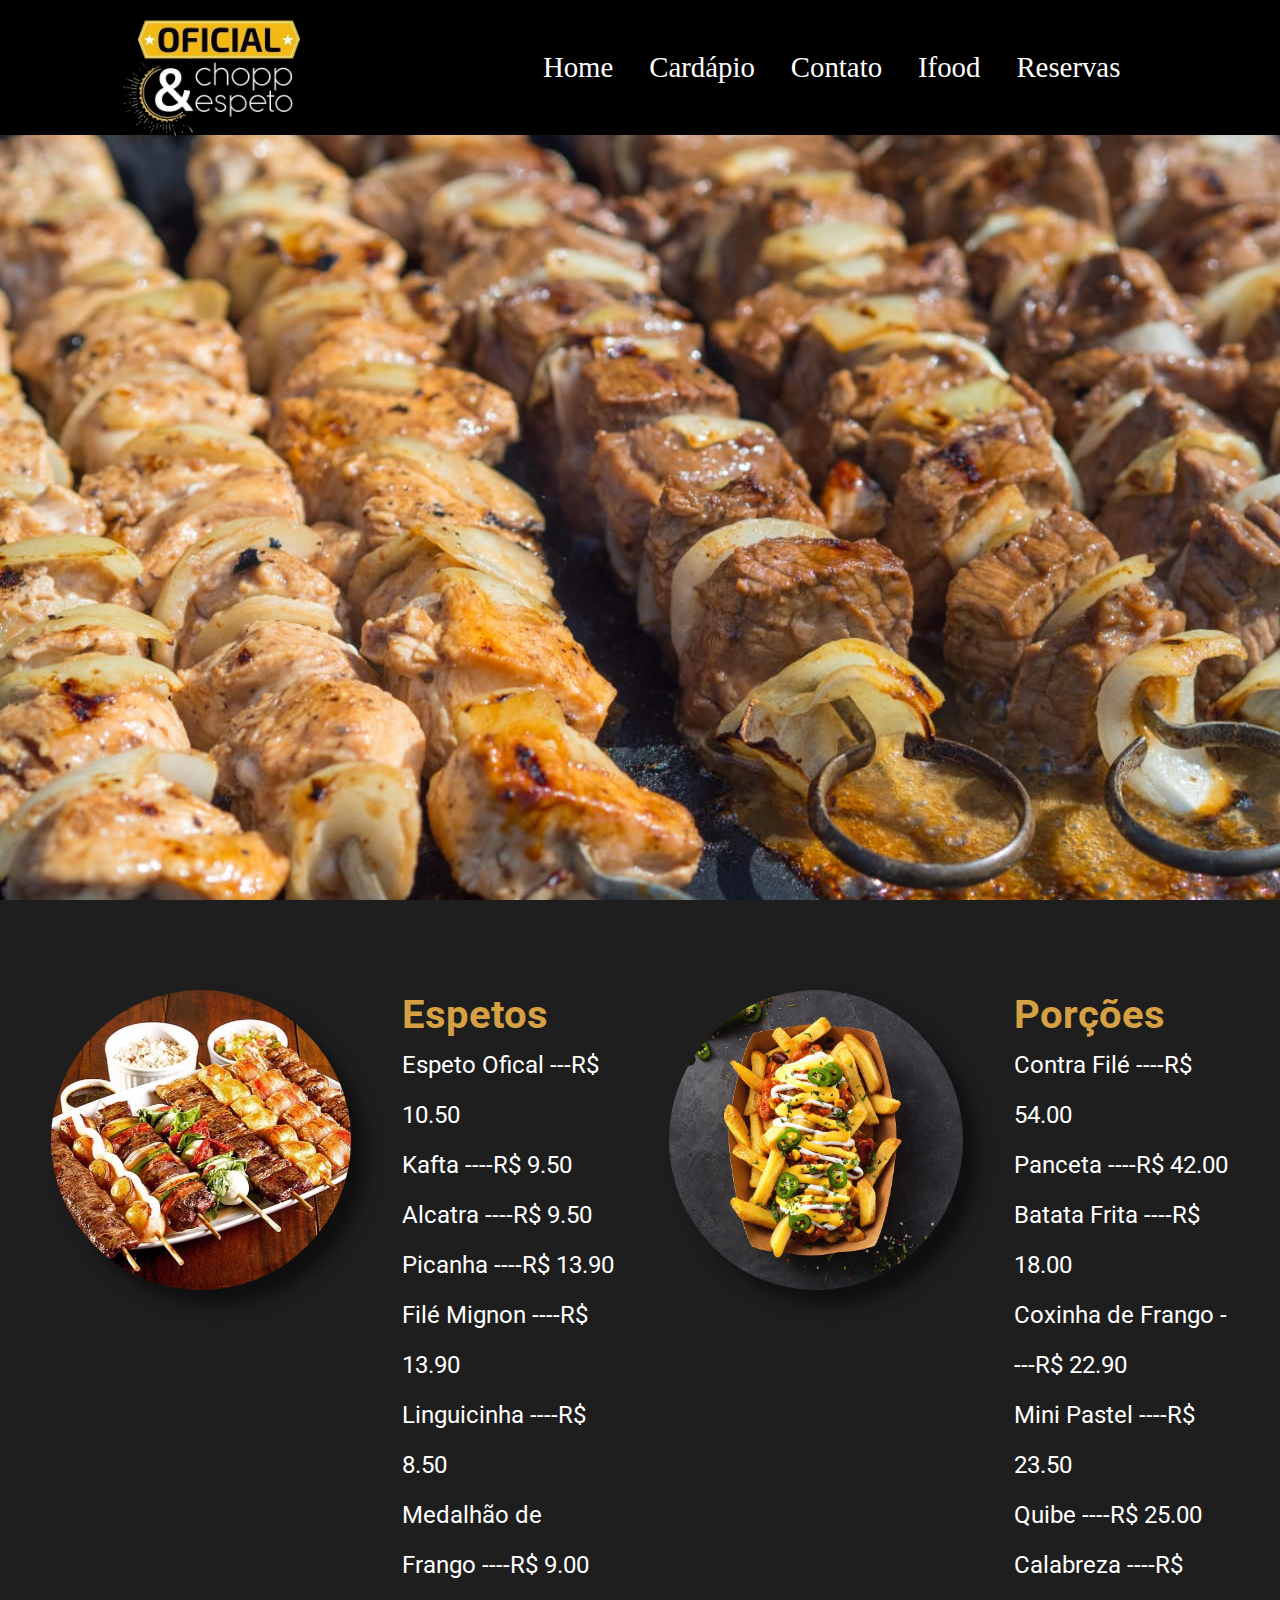
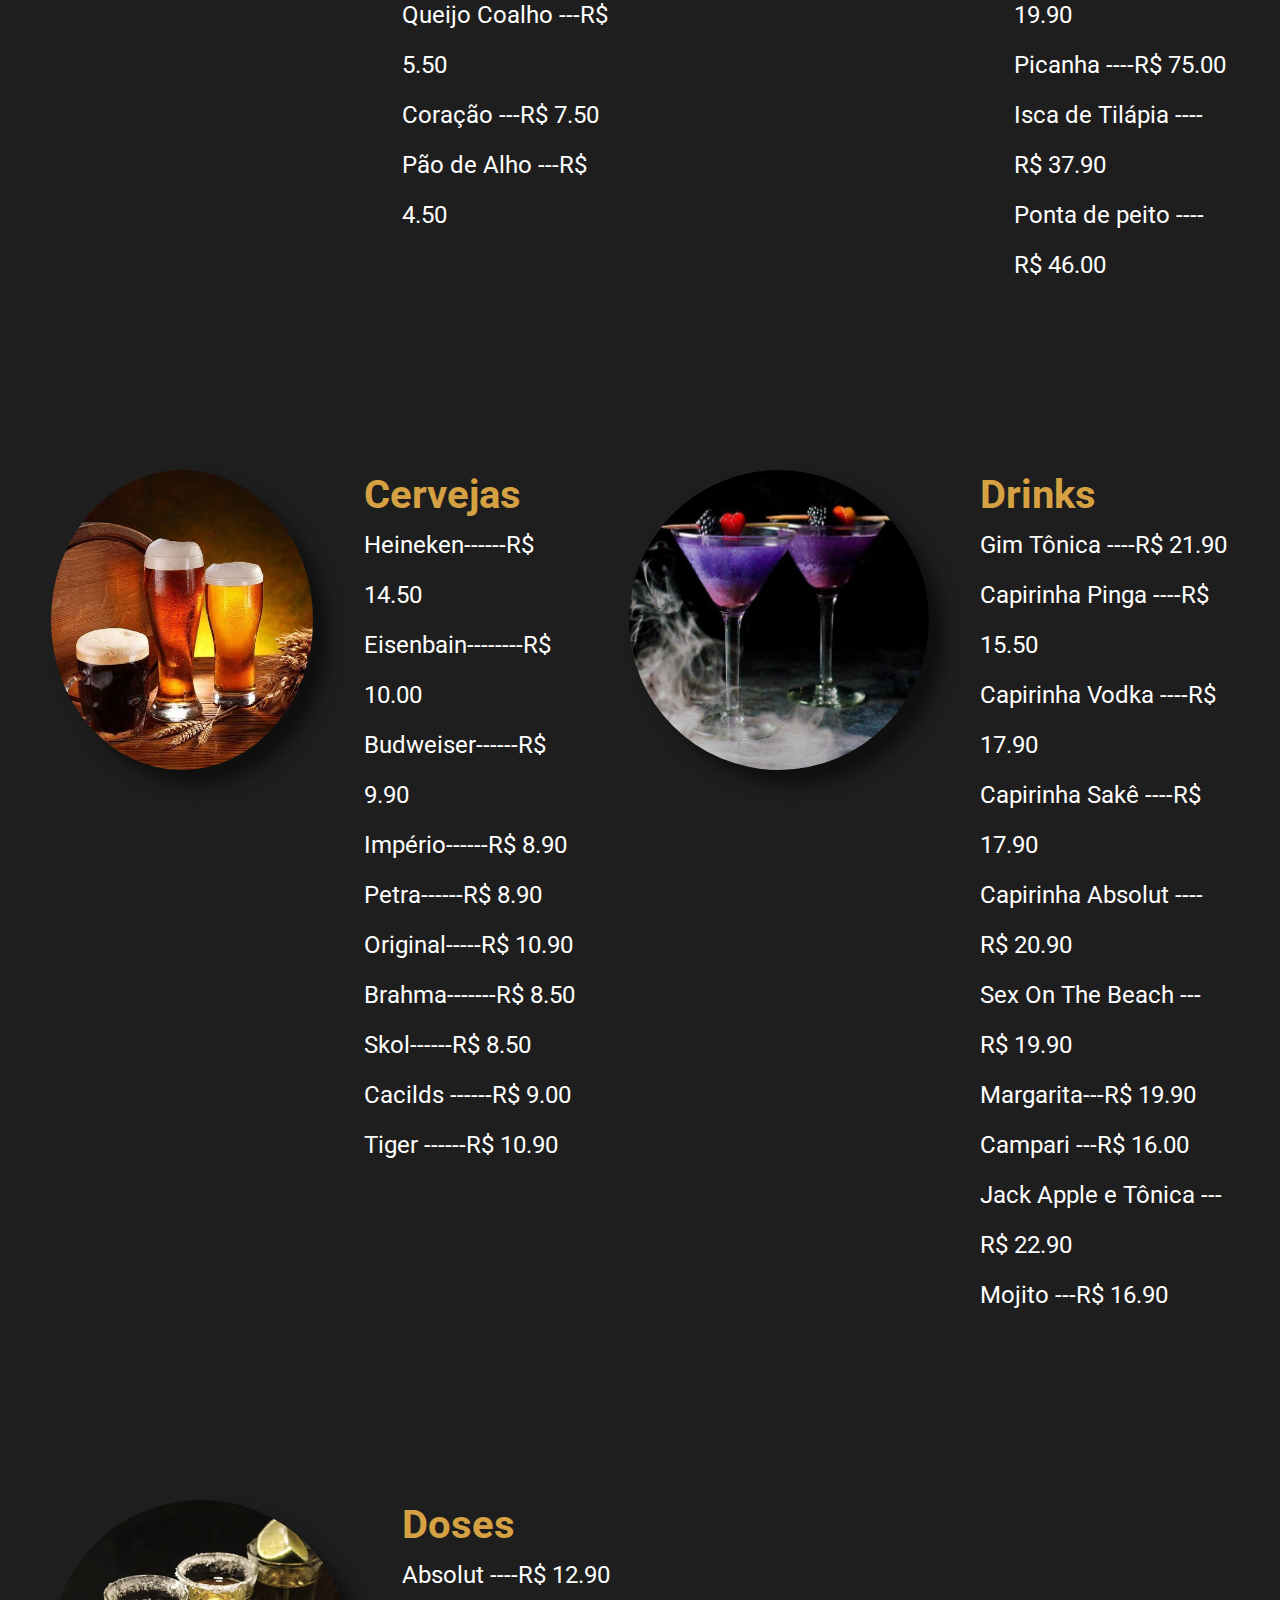
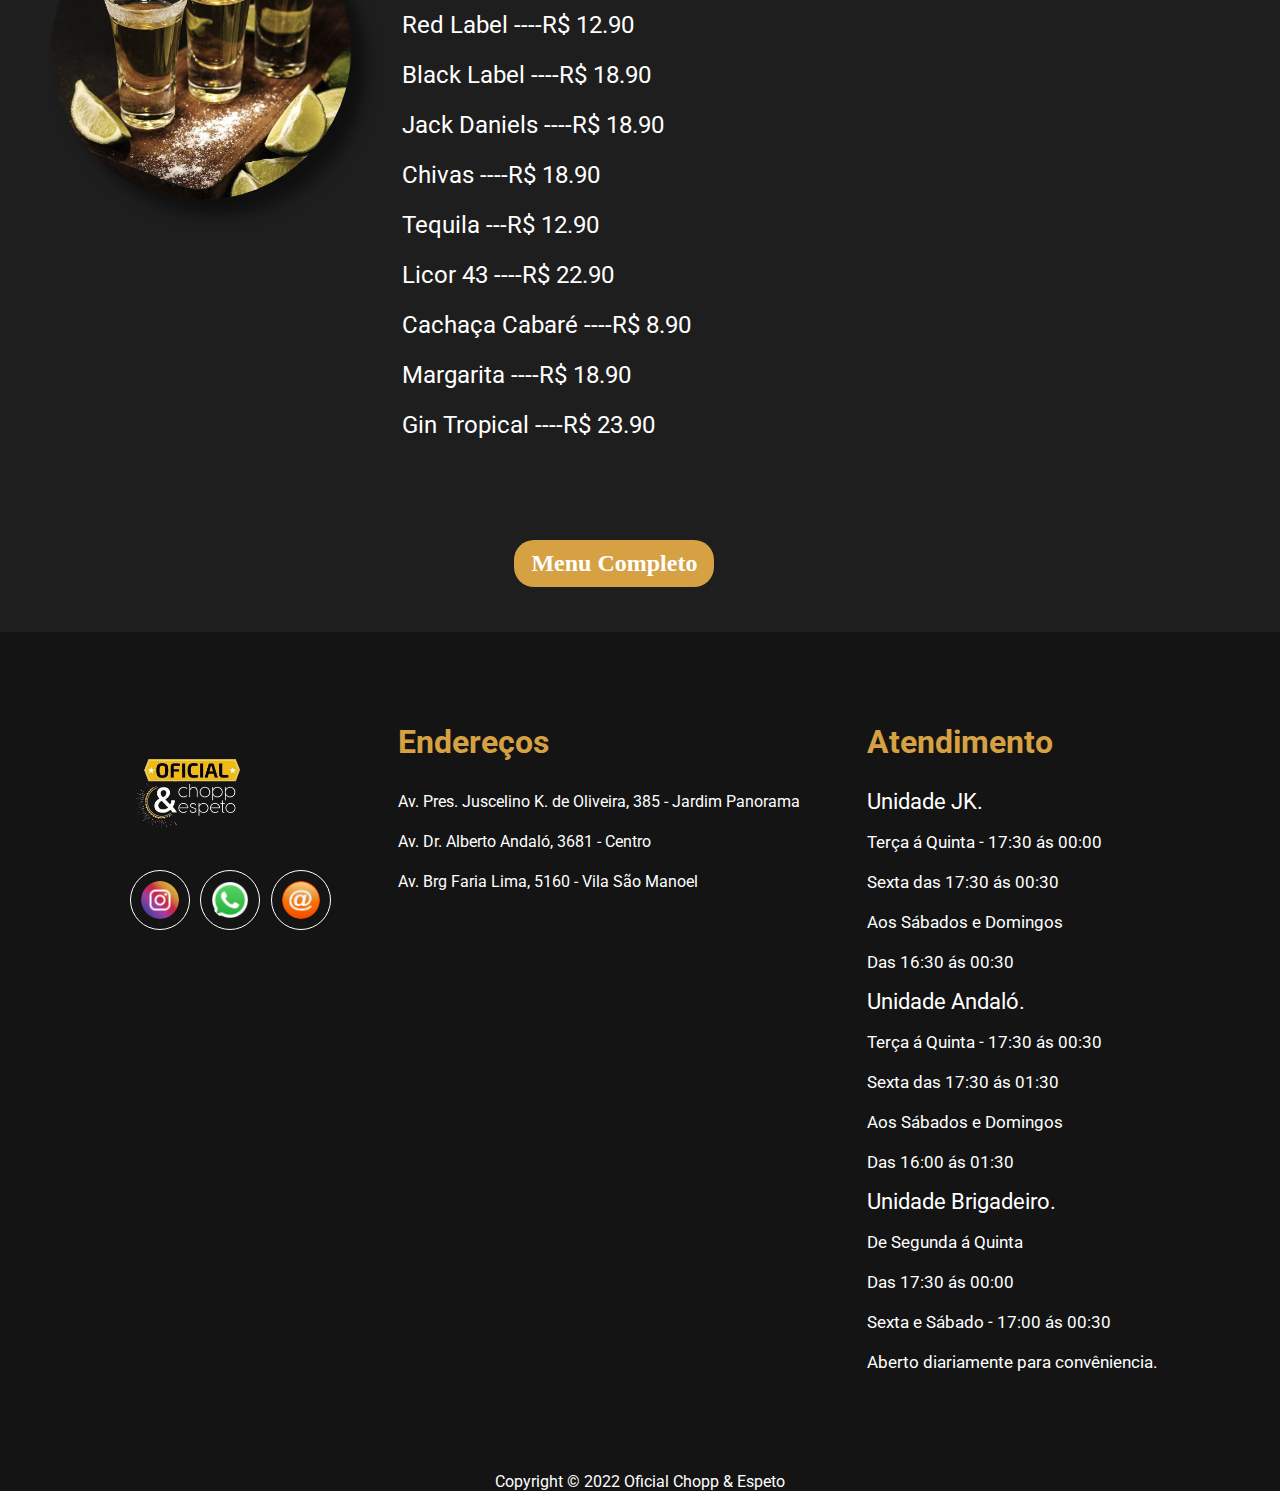
==== cardápio.html @ cfd71dc8 "feito" ====
<!DOCTYPE html>
<html lang="pt-br">
<head><meta charset="utf-8">
    
    <meta http-equiv="X-UA-Compatible" content="IE=edge">
    <meta name="viewport" content="width=device-width, initial-scale=1.0">
    <link rel="stylesheet" href="cardapio.css">
    <link rel="stylesheet" href="style.css">
    <link rel="shortcut icon" href="assets/logoicon.png" type="image/x-icon">
    <title>Oficial Chopp & Espeto</title>
    <script src="https://kit.fontawesome.com/a076d05399.js"></script>
    <script src="https://unpkg.com/scrollreveal"></script>
    <link rel="stylesheet" href="https://cdnjs.cloudflare.com/ajax/libs/font-awesome/5.11.2/css/all.css">
</head>
<body onload="loading()">
    <div class="box-load">
    <div id="pre"></div>
    </div>

    <div id="content">
    <div class="modal">
        <div class="modal_content">
                <img id="modal_img" class="modal_img" src="assets/bar1.jpg" >
        </div>
        <span id="bt_close">&times;</span>
    </div>

    <header id="header" class="header">
        <nav class="container-nav">
            <input type="checkbox" id="check">
            <label for="check" class="checkbtn">
                <i class="fas fa-bars"></i>
            </label>
            <img class="logo" src="assets/logo2.png" alt="logo"> 
            <ul class="ul">
                <li><a class="active menu" href="index.html">Home</a></li>
                <li><a class="menu" href="cardápio.html">Cardápio</a></li>
                <li><a class="menu" href="index.html#footer">Contato</a></li>
                <li><a class="menu button-ifood" href="https://www.ifood.com.br/delivery/sao-jose-do-rio-preto-sp/oficial-chopp--espeto-jk-jardim-panorama/0b49c1ef-5b64-4154-86ba-20d2053a1e8a" target="_blank" >Ifood</a></li>
                <ul id="list-reservas" class="list-reservas">
                    <li>
                        <li><a onclick="abrirFecharMenuCel()"  onmouseenter="abrirMenu()"  id="reservas" class="menu">Reservas</a></li></li>
                        <div  onmouseleave="fecharMenu()" id="div-abertura" class="div-abertura">  
                        <li><a class="menu-abertura responsivo-pc" href="https://www.google.com">Oficial JK</a></li>
                        <li><a class="menu-abertura responsivo-pc" href="https://www.google.com">Oficial Andaló</a></li>
                        <li><a class="menu-abertura responsivo-celular" href="https://www.youtube.com/watch?v=bHRXRYTppHM">Oficial JK</a></li>
                        <li><a class="menu-abertura responsivo-celular" href="https://www.youtube.com/watch?v=bHRXRYTppHM">Oficial Andaló</a></li>
                        </div> 
            </ul>
            </ul>
            </ul>
        </nav>
        </header>
    </header>
    <div class="escuro-cardapio">
<section class="image-background-cardapio">
    <div class="escrita-background-cardapio">
        <h1>Cardápio</h1>
       
    </div>
   
</section>
</div>

<main class="main-cardapio">

    
<div class="cardapio">
    <div class="espetos ">
        <img class="foto-cardapio" src="assets/foto-espeto.jpeg" alt="foto-espeto">
        <div class="conteudo-cardapio">
            <h1>Espetos</h1>
            <p>Espeto Ofical -<span class="span-cardapio">----------</span>--R$ 10.50</p>
            <p>Kafta --<span class="span-cardapio">----------</span>--R$ 9.50</p>
            <p>Alcatra --<span class="span-cardapio">----------</span>--R$ 9.50</p>
            <p>Picanha --<span class="span-cardapio">----------</span>--R$ 13.90</p>
            <p>Filé Mignon --<span class="span-cardapio">----------</span>--R$ 13.90</p>
            <p>Linguicinha --<span class="span-cardapio">----------</span>--R$ 8.50</p>
            <p>Medalhão de Frango --<span class="span-cardapio">----------</span>--R$ 9.00</p>
            <p>Queijo Coalho -<span class="span-cardapio">----------</span>--R$ 5.50</p>
            <p>Coração -<span class="span-cardapio">----------</span>--R$ 7.50</p>
            <p>Pão de Alho -<span class="span-cardapio">----------</span>--R$ 4.50</p>

    </div>
</div>
<div class="espetos">
    <img class="foto-cardapio" src="assets/porcao2.jpeg" alt="Porções">
    <div class="conteudo-cardapio">
        <h1>Porções</h1>
        <p>Contra Filé --<span class="span-cardapio">----------</span>--R$ 54.00</p>
        <p>Panceta --<span class="span-cardapio">----------</span>--R$ 42.00</p>
        <p>Batata Frita --<span class="span-cardapio">----------</span>--R$ 18.00</p>
        <p>Coxinha de Frango --<span class="span-cardapio">----------</span>--R$ 22.90</p>
        <p>Mini Pastel --<span class="span-cardapio">----------</span>--R$ 23.50</p>
        <p>Quibe --<span class="span-cardapio">----------</span>--R$ 25.00</p>
        <p>Calabreza --<span class="span-cardapio">----------</span>--R$ 19.90</p>
        <p>Picanha --<span class="span-cardapio">----------</span>--R$ 75.00</p>
        <p>Isca de Tilápia --<span class="span-cardapio">----------</span>--R$ 37.90</p>
        <p>Ponta de peito --<span class="span-cardapio">----------</span>--R$ 46.00</p>

    </div>
</div>
</div>


<div class="cardapio cardapio-inferior" >
    <div class="espetos" >
        <img class="foto-cardapio" src="assets/foto-cerveja.jpeg" alt="Cerveja">
        <div class="conteudo-cardapio">
        <h1>Cervejas</h1>
        <p>Heineken---<span class="span-cardapio">----------</span>---R$ 14.50</p>
        <p>Eisenbain----<span class="span-cardapio">----------</span>----R$ 10.00</p>
        <p>Budweiser---<span class="span-cardapio">----------</span>---R$ 9.90</p>
        <p>Império---<span class="span-cardapio">----------</span>---R$ 8.90</p>
        <p>Petra---<span class="span-cardapio">----------</span>---R$ 8.90 </p>
        <p>Original--<span class="span-cardapio">----------</span>---R$ 10.90 </p>
        <p>Brahma----<span class="span-cardapio">---------</span>---R$ 8.50 </p>
        <p>Skol---<span class="span-cardapio">----------</span>---R$ 8.50 </p>
        <p>Cacilds ---<span class="span-cardapio">----------</span>---R$ 9.00 </p>
        <p>Tiger ---<span class="span-cardapio">----------</span>---R$ 10.90 </p>

    </div>
</div>
<div class="espetos">
    <img class="foto-cardapio" src="assets/drink.jpeg" alt="Drinks">
    <div class="conteudo-cardapio">
        <h1>Drinks</h1>
        <p>Gim Tônica --<span class="span-cardapio">----------</span>--R$ 21.90</p>
        <p>Capirinha Pinga --<span class="span-cardapio">----------</span>--R$ 15.50</p>
        <p>Capirinha Vodka --<span class="span-cardapio">----------</span>--R$ 17.90</p>
        <p>Capirinha Sakê --<span class="span-cardapio">----------</span>--R$ 17.90</p>
        <p>Capirinha Absolut --<span class="span-cardapio">----------</span>--R$ 20.90 </p>
        <p>Sex On The Beach -<span class="span-cardapio">----------</span>--R$ 19.90 </p>
        <p>Margarita-<span class="span-cardapio">----------</span>--R$ 19.90 </p>
        <p>Campari -<span class="span-cardapio">----------</span>--R$ 16.00 </p>
        <p>Jack Apple e Tônica -<span class="span-cardapio">----------</span>--R$ 22.90 </p>
        <p>Mojito -<span class="span-cardapio">----------</span>--R$ 16.90 </p>


    </div>
</div>
</div>
        <div class="mais">
        <div class="cardapio cardapio-inferior" >
            <div class="espetos">
                <img class="foto-cardapio" src="assets/dose.jpg" alt="doses">
                <div class="conteudo-cardapio">
        <h1>Doses</h1>
        <p>Absolut --<span class="span-cardapio">----------</span>--R$ 12.90</p>
        <p>Red Label --<span class="span-cardapio">----------</span>--R$ 12.90</p>
        <p>Black Label --<span class="span-cardapio">----------</span>--R$ 18.90</p>
        <p>Jack Daniels --<span class="span-cardapio">----------</span>--R$ 18.90</p>
        <p>Chivas --<span class="span-cardapio">----------</span>--R$ 18.90 </p>
        <p>Tequila -<span class="span-cardapio">----------</span>--R$ 12.90 </p>
        <p>Licor 43 --<span class="span-cardapio">----------</span>--R$ 22.90</p>
        <p>Cachaça Cabaré --<span class="span-cardapio">----------</span>--R$ 8.90</p>
        <p>Margarita --<span class="span-cardapio">----------</span>--R$ 18.90</p>
        <p>Gin Tropical --<span class="span-cardapio">----------</span>--R$ 23.90</p>
            </div>
        </div>
    


        </div>
        </div>
        <div class="container-btn">
            <div class="btn_vermais">Ver mais</div>
            </div>
            <h2 ><a class="frase-embaixo" href="https://oficial-chopp-e-espeto-jk.goomer.app/menu"target="_blank">Menu Completo</a></h2>
        
</main>

<footer id="footer" class="footer">
    <div class="container-footer">
        <div class="container-contato">
            <img class="logo-footer" src="assets/logo2.png" alt="logo">
            <div>
                <a href="https://www.instagram.com/jkoficialchoppespeto/" target="_blank"><img class="img-svg" src="assets/insta126.png" alt="instagram"></a>
            <a href="https://web.whatsapp.com/send?phone=55173364-9891" target="_blank"><img class="img-svg logo-whats pc" src="assets/whats25.png" alt="whatsapp"></a>
            <a href="https://api.whatsapp.com/send?phone=55173364-9891" target="_blank"><img class="img-svg logo-whats celular" src="assets/whats25.png" alt="whatsapp"></a>
            <a href="mailto:contato@oficialchoppespeto.com.br" target="_blank"><img class="img-svg" src="assets/email126.png" alt="E-mail"></a>
            
                        
            </div>

        </div>
       
        <div class="container-endereco">
            <h1>Endereços</h1>
            <a class="endereco" href="https://www.google.com/maps/place/Oficial+Chopp+%26+Espeto+JK/@-20.8198836,-49.401836,15z/data=!4m9!1m2!2m1!1soficial+chopp+e+espeto+brigadeiro!3m5!1s0x94bdb3e3ddae49c3:0x667ff435e30352be!8m2!3d-20.8285857!4d-49.4040682!15sCiFvZmljaWFsIGNob3BwIGUgZXNwZXRvIGJyaWdhZGVpcm9aIyIhb2ZpY2lhbCBjaG9wcCBlIGVzcGV0byBicmlnYWRlaXJvkgEDYmFy"target="_blank"><p>Av. Pres. Juscelino K. de Oliveira, 385 - Jardim Panorama</p></a>
            <a class="endereco" href="https://www.google.com/maps/place/Official+Chopp+%26+Espeto/@-20.8198836,-49.401836,15z/data=!4m9!1m2!2m1!1soficial+chopp+e+espeto+brigadeiro!3m5!1s0x94bdadd5b736a029:0xbda5f35269245205!8m2!3d-20.8186824!4d-49.3821121!15sCiFvZmljaWFsIGNob3BwIGUgZXNwZXRvIGJyaWdhZGVpcm9aIyIhb2ZpY2lhbCBjaG9wcCBlIGVzcGV0byBicmlnYWRlaXJvkgEDYmFy"target="_blank" ><p>Av. Dr. Alberto Andaló, 3681 - Centro</p></a>
            <a class="endereco" href="https://www.google.com/maps/place/Serv+Festas+-+Marlon/@-20.8198836,-49.401836,15z/data=!4m9!1m2!2m1!1soficial+chopp+e+espeto+brigadeiro!3m5!1s0x94bdb29cdc5cf589:0xec32131aecc66575!8m2!3d-20.8256695!4d-49.3947787!15sCiFvZmljaWFsIGNob3BwIGUgZXNwZXRvIGJyaWdhZGVpcm9aIyIhb2ZpY2lhbCBjaG9wcCBlIGVzcGV0byBicmlnYWRlaXJvkgENYmFyX2FuZF9ncmlsbJoBJENoZERTVWhOTUc5blMwVkpRMEZuU1VSdE5sOUVjSGgzUlJBQg" target="_blank"><p>Av. Brg Faria Lima, 5160 - Vila São Manoel</p></a>
            
        </div>
      
        <div class="container-horario">
            <h1>Atendimento</h1>
            <p class="subtitulo-atendimento">Unidade JK.</p>
            <p class="horarios-atendimento">Terça á Quinta - 17:30 ás 00:00</p>
            <p class="horarios-atendimento">Sexta das 17:30 ás 00:30</p>
            <p class="horarios-atendimento">Aos Sábados e Domingos</p>
            <p class="horarios-atendimento">Das 16:30 ás 00:30</p>
            <p class="subtitulo-atendimento">Unidade Andaló.</p>
            <p class="horarios-atendimento">Terça á Quinta - 17:30 ás 00:30</p>
            <p class="horarios-atendimento">Sexta das 17:30 ás 01:30</p>
            <p class="horarios-atendimento">Aos Sábados e Domingos</p>
            <p class="horarios-atendimento">Das 16:00 ás 01:30</p>
            <p class="subtitulo-atendimento">Unidade Brigadeiro.</p>
            <p class="horarios-atendimento">De Segunda á Quinta</p>
            <p class="horarios-atendimento">Das 17:30 ás 00:00</p>
            <p class="horarios-atendimento">Sexta e Sábado - 17:00 ás 00:30</p>
            <p class="horarios-atendimento">Aberto diariamente para convêniencia.</p>

        </div>
        
    </div>

    <div class="copyright">
       <p>Copyright © 2022 Oficial Chopp & Espeto</p>
       
    </div>
    
    
</footer>

    <script src="telainicial.js"></script>
    <script src="script.js"></script>
</div>
</body>
</html>
---- cardapio.css ----
@import url('https://fonts.googleapis.com/css2?family=Roboto:ital,wght@1,300&display=swap');


*{
    margin: 0;
    padding: 0;
    box-sizing: border-box;
}

/* header ---------------------------------------------------- */

.image-background-cardapio{
    background-image: url(assets/espetos-1.jpeg);
    width: 100%;
    height: 85vh;
    background-size:cover;
    background-repeat: no-repeat;
    background-position: center;
    

    
}
.escrita-background-cardapio{

    margin: auto;
    width: 50vw; 
    height: 80vh;
    color: white;
    display: flex;
    flex-direction: column;   
    align-items: center;
    justify-content: center;
    gap: 80px;
    font-family: 'Roboto', sans-serif;;
    visibility: hidden;
}

.escrita-background-cardapio h1{
    
    font-size: 60px;
}
/* final header ---------------------------------------------------- */







/* main ---------------------------------------------------- */

.main-cardapio{
    background-color: rgb(30, 30, 30);
    width: 100%;
    padding-bottom:5vh ;
    padding-right: 4vw;
}
.cardapio{
padding-top: 10vh;
padding-bottom: 10vh;
display: flex;
justify-content: space-between;
}
.espetos{
    display: flex;
}
.foto-cardapio{
width:350px ;
height: 350px;
border-radius: 50%;
margin-right: 4vw;
margin-left: 4vw;
transition:all linear 0.3s;
cursor: pointer;
box-shadow: 15px 15px 15px rgba(0, 0, 0, 0.5);
}
.foto-cardapio:hover{
    transform: scale(1.1);
    box-shadow: 20px 20px 20px rgba(0, 0, 0, 0.5);
}
.conteudo-cardapio{
line-height: 50px;
font-family: 'Roboto', sans-serif;
text-align: left;
    
}
.cardapio p{
    font-size: 24px;
    color: white;
}
.cardapio h1{
    font-size: 40px;
    color: rgb(214,161,67);
    text-align: left;
}
.cardapio-petit{
    display: flex;
    justify-content: center;
}
.frase-embaixo{
    margin: auto;
    display: flex;
    justify-content: center;
    color: white;
    text-decoration: none;
    transition: all linear 0.3s;
    width: 200px;
    background-color: rgb(214,161,67);
    padding:10px 15px ;
    border-radius: 20px;
    
}  
.frase-embaixo:hover{
    background-color: rgb(180,131,50);
}  


/* final main ---------------------------------------------------- */



/* parte começo javascrip -------------------------------------------------- */

.modal_img{
    width: 700px;
    height: 700px;
    transform: scale(0);
    transition: all linear 0.3s;
    border: solid 2px white;
    border-radius: 20%;
}
.modal_active #modal_img{
    transform: scale(1);
}

.modal{
    width: 100vw;
    height: 100vh;
    background-color: rgba(0, 0, 0, 0.5);
    position: fixed;
    visibility: hidden;
    z-index: 1;
    opacity: 0;
    transition: visibility linear 0.6s, opacity linear 0.5s;
}
.modal_content{
    display: flex;
    justify-content: center;
    align-items: center;
    height: 100vh;
}

#bt_close{
    color: white;
    background-color: black;
    position: absolute;
    top: 20px;
    right: 40px;
    padding: 10px 15px;
    border: solid 1px white ;
    border-radius: 10px;
    cursor: pointer;
    transition: linear 0.2s;
}
#bt_close:hover{
    background-color: red;
}

.modal_active{
    visibility: visible;
    opacity: 1;
}

.container-btn{
    margin: auto;
    width: 40%;
}

.btn_vermais{
    display: none;
    width: 150px;
    color: white;
    padding: 15px 20px;
    border: solid 2px black;
    text-align: center;
    margin: auto;
    background-color:rgb(214,161,67);
    border-radius: 20px;
    cursor: pointer;
    transition: all linear .3s;
    
}
.btn_vermais:hover{
    background-color: rgb(175,120,30) ;
}



@keyframes load {
    to{transform: rotate(360deg);}
}

#pre{
    width: 60px;
    height: 60px;
    background-image: url(assets/circulo3.png);
    background-position: center;
    background-size: contain;
    animation: load 1.5s infinite linear ;
}
.box-load{

    position: absolute;
    width: 100%;
    height: 100%;
    display: flex;
    justify-content: center;
    align-items: center;
    background-color: rgb(20, 20, 20 )
}

#content{
visibility: hidden;
}


/* parte final javascrip -------------------------------------------------- */
@media (max-width:1350px){
        .span-cardapio{
            display: none;
        }
        .foto-cardapio{
            width: 300px;
            height: 300px;
        }
}

@media (max-width:1200px){

    .foto-cardapio{
        width: 250px;
        height: 250px;
        
    }
    
}

@media (max-width:1030px){
.main-cardapio{
    flex-direction: column;
}
.cardapio{
    flex-direction: column;
}

.espetos{
    padding-top: 10vh;
    justify-content: center;
    
}
.cardapio-inferior{
    margin-top: -16vh;
    
}
    .foto-cardapio{
        width: 350px;
        height: 350px;
    }
.conteudo-cardapio{
    width: 350px
}
    
    
}
@media (max-width:750px){   
    .foto-cardapio{
        width: 250px;
        height: 250px;
    }
   

    .modal_img{
        width: 500px;
        height: 500px;
    }
    .foto-cardapio:hover{
        transform: none;
    }
    .cardapio-petit{
        margin-top: -200px;
    }
    .frase-embaixo{
        font-size: 20px;
    }
}

@media (max-width:620px){
    .main-cardapio{
        padding-right: 0 ;
    }
    .espetos{
        flex-direction: column;
        align-items: center;        

    }
    .foto-cardapio{
        width: 300px;
        height: 300px;}
    .conteudo-cardapio{
        text-align: center;
    }
    .cardapio h1{
        text-align: center;
    }
    .modal_img{
        width: 400px;
        height: 400px;
    }
    .cardapio-inferior{
        margin-top: -20vh;
    }
}

@media (max-width:440px){

    .modal_img{
        width: 350px;
        height: 350px;
    }
    .frase-embaixo{
        font-size: 18px;
    }




}
---- style.css ----
/* começo header index -------------------------------------------------------------------------------------------- */
 @import url('https://fonts.googleapis.com/css2?family=Roboto:ital,wght@1,300&display=swap');
 
 * {
     padding: 0;
     margin: 0;
     text-decoration: none;
     box-sizing: border-box;
 }
 
 body {
font-family: montserrat;
 }
 .container-nav {
     display: flex;
     justify-content: space-around;
     align-items: center;
     background: black;
     height: 15vh;
     width: 100%;
 }
 .logo {
     width: 220px;
 }
 
 .ul {
     display: flex;
     color: white;
     padding-right: 40px;
     list-style: none;
     
 }
 
 nav ul li {
     
     margin: 0 5px;
 }
 .menu {
     color: white;
     font-size: 1.8rem;
     padding: 7px 13px;
     border-radius: 3px;
     transition: 0.2s;
     
 }
 nav ul li a:hover{
     color: rgba(219,148,35,1)}
 
 .checkbtn {
     font-size: 30px;
     color: white;
     float: right;
     line-height: 80px;
     cursor: pointer;
     display: none;
 }
 #check {
     display: none;
 }


.button-ifood{
    transition: all linear 0.2s;
}
    

.button-ifood:hover{
    color: #ea1d2c;
}


.image-background{
    background-image: url(assets/foto-background-cardapio.jpeg);
    width: 100%;
    height: 85vh;
    background-size:cover;
    background-repeat: no-repeat;
    background-position: center;
   
}



.escrita-background{
    margin: auto;
    height: 80vh;
    color: white;
    display: flex;
    flex-direction: column;   
    align-items: center;
    justify-content: center;
    gap: 80px;
    font-family: 'Roboto', sans-serif;
    visibility: hidden;

}
.escrita-background h1{
    font-size: 60px;
}
.escrita-background p{
    
    font-size: 25px;
    text-align: center;
    width: 40vw;
   
}
.container-button{
    position: absolute;
    bottom: 8vh;
    

}


.checkbtn {
	font-size: 30px;
	color: white;
	float: right;
	line-height: 80px;
	margin-right: 40px;
	cursor: pointer;
	display: none;
}
#check {
	display: none;
}


    
.inicio-texto{
    color: rgb(222, 150, 37);
    font-size: 30px;
}
.celular{
    display: none;
}

#popup {
    position: fixed;
    margin: 0 auto;
    top: 35%;
    left: 88%;
    transform: translate(-50%, -50%);
    box-shadow: 0px 0px 50px 2px #000;
    padding-bottom: 5px;
    z-index: 1;
    border-radius: 10px;
  }
  #close {
    width: 100px;
    background-color: #cc0033;
    color: #ffffff;
    border: none;
    margin-left: 5px;
  }
  .imagem-propaganda{
      width: 350px;
       height: 350px;
       border-radius: 10px;

  }
  .container-abertura-menu{
    display: flex;
    color: blue;
  }
  .div-abertura{
    position: absolute;
    display: none;
    background-color: rgb(30, 30, 30);  
    margin-left: 18px;
    border-radius: 4px;
    padding: 10px;
    padding-right: 15px;
    border: black 1px solid

  }

  .menu-abertura {
    display: none;
    color: white;
    font-size: 1.4rem;  
    margin-left: 14px;
    list-style: none;
    line-height: 45px;
}
.list-reservas{
    list-style: none;
    display: inline;
}

.responsivo-celular{
    display: none;
}
.responsivo-pc{
    display: inline;
}

#reservas{
    cursor: pointer;
}
/* Final header index -------------------------------------------------------------------------------------------- */



/* Começo Main index -------------------------------------------------------------------------------------------- */

.fotos {
    width: 350px;
    height: 350px;
    border-radius: 10px;
    cursor: pointer;
    filter: grayscale(40%);
    transition: all linear 0.3s;
}
.fotos:hover{
    filter: grayscale(0);
    transform: scale(1.1);
}

.container-foto{
    display: flex;
    padding-top:4vh ;
    
}
.container-descricao{
    width: 50vw;
    font-family: 'Roboto', sans-serif;  
}
.container-descricao p {
    color: white;
    text-align: justify;
    margin-left: 5vw;
    margin-top: 7vh;
    font-size: 18px;
    
}

.container-descricao h2 {
    color: rgb(222, 150, 37);
    text-align: center;
    }


/* --------------------------------------- */
.main-index{
    background-color: rgb(30,30,30) ;
    width: 100%;
    padding-left: 10vw;
    padding-bottom: 10vh;
    
}

.sobre-nós{
    font-family: 'Roboto', sans-serif;   
    padding-top: 1vh;
    padding-bottom: 5vh;
    color: white;
    background-color: rgb(30,30,30);
    display: flex;
    justify-content: space-around;
}
.ul-lista-first{
    padding-top: 1vh;
    max-width: 380px;
    text-align: left;
    font-size: 18px;

}
.ul-lista-second {
    padding-left: 1vw;
    padding-top: 1vh;
    font-size: 18px;
    
}
.lista {
    line-height: 30px;
}
.titulo-valores{
    font-size: 30px;
    color: rgb(214,161,67);
}

/* .conteudo-principal{
    
    display: flex;
    padding-top: 10vh;
    padding-left: 11vw;
    
}
.imagem-principal{
    width: 400px;
    height: 30vh ;
    margin-bottom: 2vh;
    border-radius: 5px;
    
}


.container-principal{
    display: flex;
    flex-direction: column;
    width: 400px;
    margin-right: 2vh;
    margin-top: 7vh;
    padding-bottom: 10vh;
}
.imagem-secundária{
    width: 400px;
    height: 30vh;
    margin-bottom: 2vh;
    border-radius: 5px;
}

.container-sucundário{
    display: flex;
    flex-direction: column;
    width: 400px;
}
.apresentação{
    padding-left: 5vw;
    width: 30vw;
    margin-right: 1.5vw;
    font-family: 'Gill Sans', 'Gill Sans MT',
     Calibri,
     'Trebuchet MS', sans-serif;


}
.titulo-apresentação{
    color: rgb(222, 150, 37);

}
.apresentação p{
    color: white;
    font-size: 16px;
    text-align: justify;
    line-height: 34px;
    padding-top: 5vh;
    padding-bottom:5vh ;
}

.apresentação h3{
    color: white;
    font-size: 25px ;
}

.link-about{
    text-decoration: none;
    transition:0.2s ;
}

.link-about:hover{
    color: rgb(222, 150, 37);
} */ 

/* Final Main index -------------------------------------------------------------------------------------------- */

/* Começo footer -------------------------------------------------------------------------------------------- */
.footer{
    background-color: rgb(20, 20, 20 );
    width: 100%;
    color: white;
    font-family: 'Roboto', sans-serif;
}

.container-footer{
    padding: 10vh;
    display: flex;
    justify-content: space-around;
    margin: auto;
    width: 100%;
    line-height: 40px;
    flex-wrap: wrap;
}

.container-footer h1 {
    color: rgb(214,161,67);
    padding-bottom: 20px;
    
}

.horarios-atendimento{
    font-size: 17px;
}
.container-contato{
display: flex ;
flex-direction: column;

}
.logo-footer{
    width: 130px;
    margin-bottom: 2vh;
}
.img-svg{
    width: 60px;
    height: 60px;
    margin-left: 0.5vw;
    border: 1px solid white;
    border-radius: 50%;
    padding: 10px;
    transition: 0.5s;
    
}
.img-svg:hover{
    background-color: rgba(255, 255, 255, 0.4);

}

.endereco{
    text-decoration: none;
    color: white;
}

.endereco:hover {
color: rgb(214,161,67);

}



.copyright{
    text-align: center;    
}

.subtitulo-atendimento{
    font-size: 22px;    
}





/* Final footer -------------------------------------------------------------------------------------------- */
/* ------------------------------------------------começo Javascript------------------------------------------------------ */

.telainicial_modal_img{
    width: 40vw;
    height: 95vh;
    transform: scale(0);
    border-radius: 20px;
    border: 1px white solid;
    transition: all linear 0.3s;
}
.telainicial_modal_active #telainicial_modal_img{
    transform: scale(1);
}
.telainicial_modal{
    width: 100%;
    height: 100%;
    background-color: rgba(0, 0, 0, 0.7);
    position: fixed;
    visibility: hidden;
    z-index: 1;
    opacity: 0;
    transition: visibility 0.6s linear, opacity 0.4s linear;
}
.telainicial_content{
    display: flex;
    justify-content: center;
    align-items: center;
    height: 100vh;
}
#telainicial_bt_close{
    color: white;
    background-color: black;
    position: absolute;
    top: 20px;
    right: 40px;
    padding: 10px 15px;
    border: solid 1px white ;
    border-radius: 10px;
    cursor: pointer;
    transition: linear 0.2s;
}
#telainicial_bt_close:hover{
    background-color: red;
}

.telainicial_modal_active{
    visibility: visible;
    opacity: 1;
}
@keyframes load {
    to{transform: rotate(360deg);}
}

#pre{
    width: 60px;
    height: 60px;
    background-image: url(assets/circulo3.png);
    background-position: center;
    background-size: contain;
    animation: load 1.5s infinite linear ;
}


.box-load{

    position: absolute;
    width: 100%;
    height: 100%;
    display: flex;
    justify-content: center;
    align-items: center;
    background-color: rgb(20, 20, 20 )
}

#content{
visibility: hidden;
}








/* ---------------------------------------------- Final Javascript -------------------------------------------------- */
@media (max-width:1350px) {
        .conteudo-principal{    
            padding-left: 4vw;

        }

        .container-principal{
            margin-right: 0vw;
            width: 350px;
        }
        
        .imagem-principal{
            width: 300px;
            height: 300px;
        }
        .imagem-secundária{
            width: 300px;
            height: 300px;
        }

        
        .apresentação{  
            padding-left: 0px;  

        }
        #popup{
            left: 82%;
            top: 37%
        }
        
}
@media (max-width: 1102px){

    .container-footer p{
        font-size: 16px ;
    }
    .container-footer h1{
        font-size: 25px;
    }
}

@media (max-width: 980px){
     
    .menu{
        font-size: 18px;
    }
    .conteudo-principal{
        justify-content: space-evenly;
    }
    .imagem-principal{
        margin-right: 0;
        padding-right: 0;
    }
    .imagem-secundária{
        display:none ;
       
    }
    .apresentação{
        width: 100vw;
        margin-left: -100px;
        margin-right: 50px;
        margin-top: 7vh;
        
    }
    .menu-abertura{
        font-size: 16px;
    }
    
}
@media (max-width: 858px){

    .escrita-background p {
        width: 80vw;
    }

    .checkbtn {
        display: block;
        z-index: 3;
        
    }
    .ul{ display: flex;
        flex-direction: column;
        position: fixed;
        width: 100%;
        height: 100vh;
        background: rgb(10, 10, 10);
        left: -100%;
        top: 0vh;
        text-align: center;
        transition: all .5s;
        z-index: 2;
        padding-top: 5vh;
    }
    

    .container-nav{
        display: flex;
        flex-direction: row-reverse; 
    }
    nav ul li{
        display: block;
        margin: 50px 0;
        line-height: 30px;
    }
    .menu {
        font-size: 25px;
    }
    
    #check:checked ~ .checkbtn{
        position: fixed;
        top: 2.9vh;
        right: 8.2vw;
    }
    
    #check:checked ~ .ul {
        left: 0;
    }
    
    
    .button-ifood{
    
        
        border: none;
        
        border-radius: 25px;
        
        
    }
    .button-ifood:hover{
        
        
        color: #ea1d2c;
    }
    .sobre-nós {
        margin: auto;
        width: 100%;
        flex-direction: column;
        justify-content: center;
        text-align: center;
        padding-left: 2vw;
        padding-right: 2vw;
        }
    .nossos-valores{
        padding-bottom: 4vh;
    }
    .ul-lista-first{
        list-style: none;
        max-width: 100%;
        text-align: center;
    }
    .ul-lista-second{
        list-style: none;
        max-width: 100%;
    }
    #popup{
        left: 74%;
        top: 38%
    }
    
/* ------------------------ */
    .fotos{
        margin-top: 4vh;
    }
    .container-foto{
        flex-direction: column-reverse;
        align-items: center;
        padding-top: 1vh;
        margin-left: -10vw;
    }
    .container-descricao{
        width: 100vw;

    }
    .container-descricao p{
        margin-right: 5vw;
    }
    .telainicial_modal_img{
        width: 80vw;
        height: 80vh;
    }

    .responsivo-celular{
        display: block;

    }
    .responsivo-pc {
        display: none;
    }
    .div-abertura{
        text-align: center;
        background-color: rgb(30, 30, 30);
        width: 100%;
        border: black solid 2px;
        margin: 0;
        text-align: center;
        margin-top: 0;
    }
    .menu-abertura {
    font-size: 18px;
   
      }   
/* ------------------------ */
  
}
@media (max-width: 740px){
    .container-footer{
        flex-direction: column;
    }
    .container-footer h1{
        text-align: center;
    }
    .container-footer p{
        text-align: center;
    }
    .container-contato{
        text-align: center;
        margin-bottom: 5vh;
        margin-top: -8vh;
    }
    .logo-footer{
        margin: auto;
        width: 100%;
    }
    .logo-whats{
        display: none;
    }
    .pc{
        display: none;
    }
    .celular{
        display: inline-block;
    }
    .fotos:hover{
        transform: none;
    }
    .fotos{
        filter: grayscale(0%);
    }
    #popup{
        left: 50%;
        top: 42%
    }
   
}

    

@media (max-width: 700px){

    .imagem-principal{
        width: 250px;
        height: 250px;
    }

}
@media (max-width:650px){
        
    
        .escrita-background h1 {
            font-size: 45px;
        }

        .escrita-background p{
            font-size:20px ;
        }
    
        .conteudo-principal{
            flex-direction: column-reverse;
        }
        .container-principal{
            flex-direction: row;
            width: 100%;
            justify-content: center;
        }
        .imagem-principal{
            padding-left: 20px;
        }

        .apresentação{
            margin: auto;
               margin-left: 1vw;
               width: 90vw;
               margin-top: 0;
        }
        .apresentação h1{
            text-align: center;
        }
        .apresentação h3{
            text-align: center;
            text-decoration: underline;         
        }
        
        
}

@media (max-width:550px){
    .container-principal{
        flex-direction: column;
        
        align-items: center;
        margin-left: -3vw;
    
    }
    .imagem-principal{
        width: 400px;
        height: 400px;
    }
    .telainicial_modal_img{
        width: 330px;
        height: 330px;
    }
}

@media (max-width:440px){
        .escrita-background h1 {
            font-size: 30px;
        }
        
        .escrita-background p{
            font-size:16px ;
        }
        .imagem-principal{
            width: 300px;
            height: 300px;
        }
        /* ------------------ */
        .fotos{
         width: 280px;
         height: 280px;       
        }

        /* ------------------ */
        
}


@media (max-width:400px){
    .imagem-propaganda{
        width: 320px;
        height: 320px;
    }

}
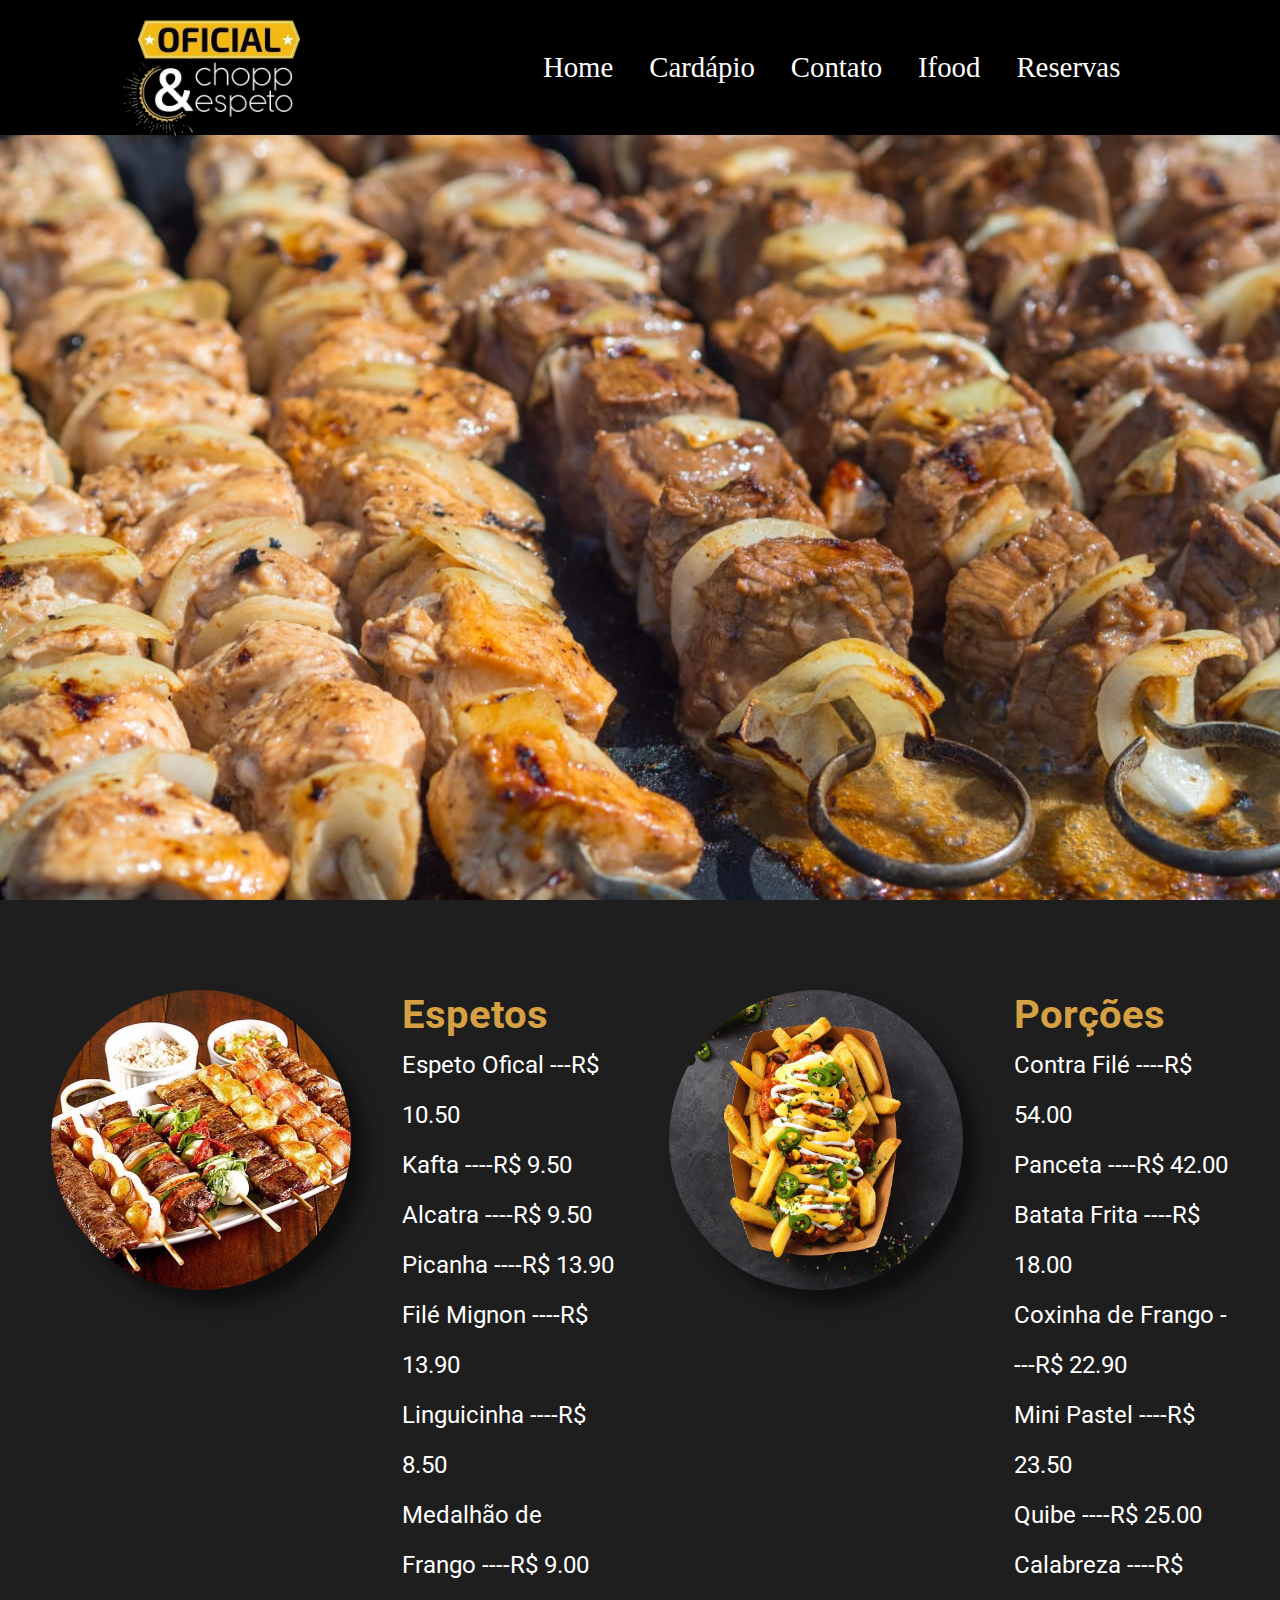
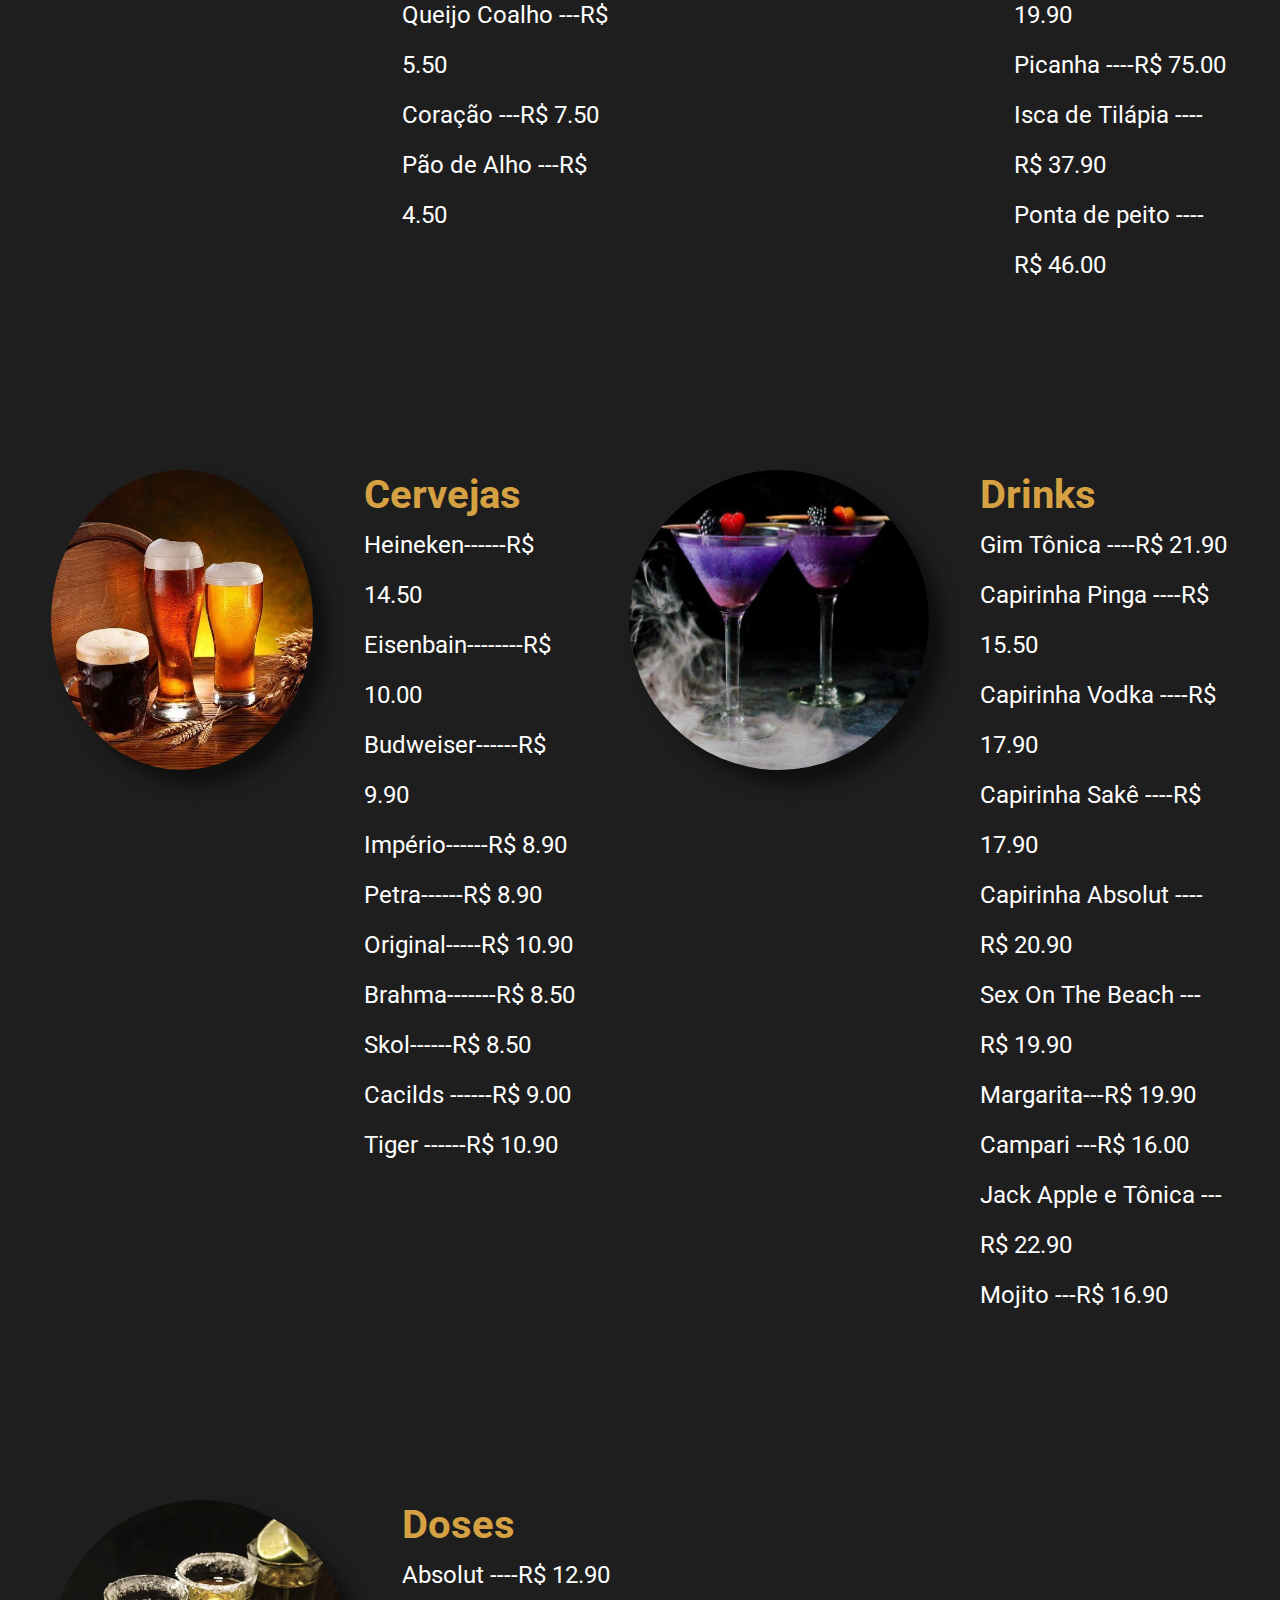
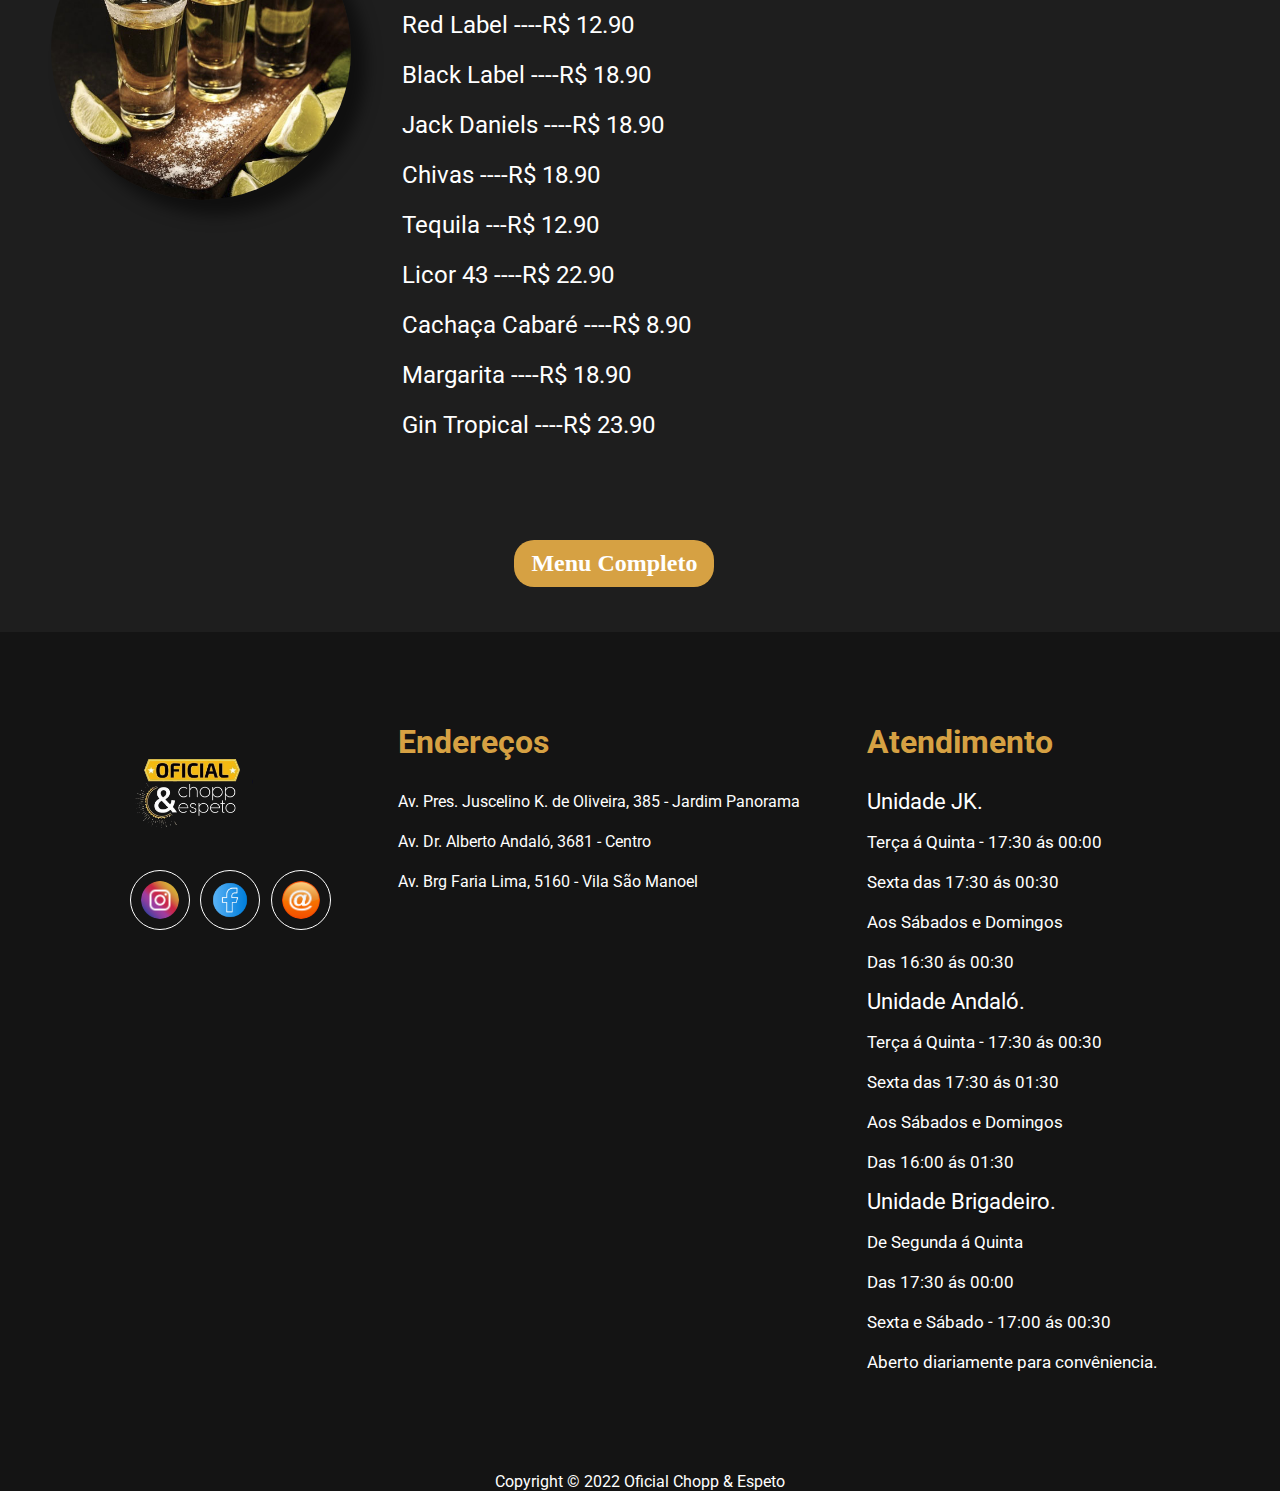
==== commit c4d92aa6: "numbem andaló add" ====
--- a/cardápio.html
+++ b/cardápio.html
@@ -41,10 +41,10 @@
                     <li>
                         <li><a onclick="abrirFecharMenuCel()"  onmouseenter="abrirMenu()"  id="reservas" class="menu">Reservas</a></li></li>
                         <div  onmouseleave="fecharMenu()" id="div-abertura" class="div-abertura">  
-                        <li><a class="menu-abertura responsivo-pc" href="https://www.google.com">Oficial JK</a></li>
-                        <li><a class="menu-abertura responsivo-pc" href="https://www.google.com">Oficial Andaló</a></li>
-                        <li><a class="menu-abertura responsivo-celular" href="https://www.youtube.com/watch?v=bHRXRYTppHM">Oficial JK</a></li>
-                        <li><a class="menu-abertura responsivo-celular" href="https://www.youtube.com/watch?v=bHRXRYTppHM">Oficial Andaló</a></li>
+                        <li><a class="menu-abertura responsivo-pc" href="https://web.whatsapp.com/send?phone=55173364-9891" target="_blank">Oficial JK</a></li>
+                        <li><a class="menu-abertura responsivo-pc" href="https://web.whatsapp.com/send?phone=551733639899" target="_blank">Oficial Andaló</a></li>
+                        <li><a class="menu-abertura responsivo-celular" href="https://api.whatsapp.com/send?phone=55173364-9891" target="_blank">Oficial JK</a></li>
+                        <li><a class="menu-abertura responsivo-celular" href="https://api.whatsapp.com/send?phone=55173363-9899" target="_blank">Oficial Andaló</a></li>
                         </div> 
             </ul>
             </ul>
@@ -176,9 +176,8 @@
             <img class="logo-footer" src="assets/logo2.png" alt="logo">
             <div>
                 <a href="https://www.instagram.com/jkoficialchoppespeto/" target="_blank"><img class="img-svg" src="assets/insta126.png" alt="instagram"></a>
-            <a href="https://web.whatsapp.com/send?phone=55173364-9891" target="_blank"><img class="img-svg logo-whats pc" src="assets/whats25.png" alt="whatsapp"></a>
-            <a href="https://api.whatsapp.com/send?phone=55173364-9891" target="_blank"><img class="img-svg logo-whats celular" src="assets/whats25.png" alt="whatsapp"></a>
-            <a href="mailto:contato@oficialchoppespeto.com.br" target="_blank"><img class="img-svg" src="assets/email126.png" alt="E-mail"></a>
+                <a href="https://www.facebook.com/oficialchoppeespetoandalo" target="_blank"><img class="img-svg logo-whats" src="assets/o-facebook.png" alt="Facebook"></a>
+                <a href="mailto:contato@oficialchoppespeto.com.br" target="_blank"><img class="img-svg" src="assets/email126.png" alt="E-mail"></a>
             
                         
             </div>
--- a/style.css
+++ b/style.css
@@ -171,7 +171,8 @@
     border-radius: 4px;
     padding: 10px;
     padding-right: 15px;
-    border: black 1px solid
+    border: black 1px solid;
+    z-index: 2;
 
   }
 
@@ -584,6 +585,36 @@
     .menu-abertura{
         font-size: 16px;
     }
+
+    .container-footer{
+        flex-direction: column;
+    }
+    .container-footer h1{
+        text-align: center;
+    }
+    .container-footer p{
+        text-align: center;
+    }
+    .container-contato{
+        text-align: center;
+        margin-bottom: 5vh;
+        margin-top: -8vh;
+    }
+    .container-endereco{
+        margin-top: 17vw;
+    }
+    .logo-footer{
+        margin: auto;
+        width: 50%
+    }
+    
+    .pc{
+        display: none;
+    }
+    .celular{
+        display: inline-block;
+    }
+
     
 }
 @media (max-width: 858px){
@@ -601,7 +632,7 @@
         flex-direction: column;
         position: fixed;
         width: 100%;
-        height: 100vh;
+        height: 120vh;
         background: rgb(10, 10, 10);
         left: -100%;
         top: 0vh;
@@ -675,6 +706,13 @@
         left: 74%;
         top: 38%
     }
+
+    .container-endereco{
+        margin-top: 11vw;
+    }
+    .logo-footer{
+        width: 65%
+    }
     
 /* ------------------------ */
     .fotos{
@@ -713,6 +751,9 @@
         margin: 0;
         text-align: center;
         margin-top: 0;
+        padding-top: 0;
+        padding-bottom: 0;
+        padding-right: 50px
     }
     .menu-abertura {
     font-size: 18px;
@@ -722,33 +763,7 @@
   
 }
 @media (max-width: 740px){
-    .container-footer{
-        flex-direction: column;
-    }
-    .container-footer h1{
-        text-align: center;
-    }
-    .container-footer p{
-        text-align: center;
-    }
-    .container-contato{
-        text-align: center;
-        margin-bottom: 5vh;
-        margin-top: -8vh;
-    }
-    .logo-footer{
-        margin: auto;
-        width: 100%;
-    }
-    .logo-whats{
-        display: none;
-    }
-    .pc{
-        display: none;
-    }
-    .celular{
-        display: inline-block;
-    }
+    
     .fotos:hover{
         transform: none;
     }
@@ -758,6 +773,12 @@
     #popup{
         left: 50%;
         top: 42%
+    }
+    .container-endereco{
+        margin-top: 5vw;
+    }
+    .logo-footer{
+        width: 80%
     }
    
 }
@@ -808,6 +829,15 @@
             text-align: center;
             text-decoration: underline;         
         }
+
+        .container-endereco{
+            margin-top: 0;
+        }
+
+        .logo-footer{
+            width: 100%
+        }
+       
         
         
 }
@@ -828,6 +858,10 @@
         width: 330px;
         height: 330px;
     }
+    .container-endereco{
+        margin-top: 0;
+    }
+   
 }
 
 @media (max-width:440px){
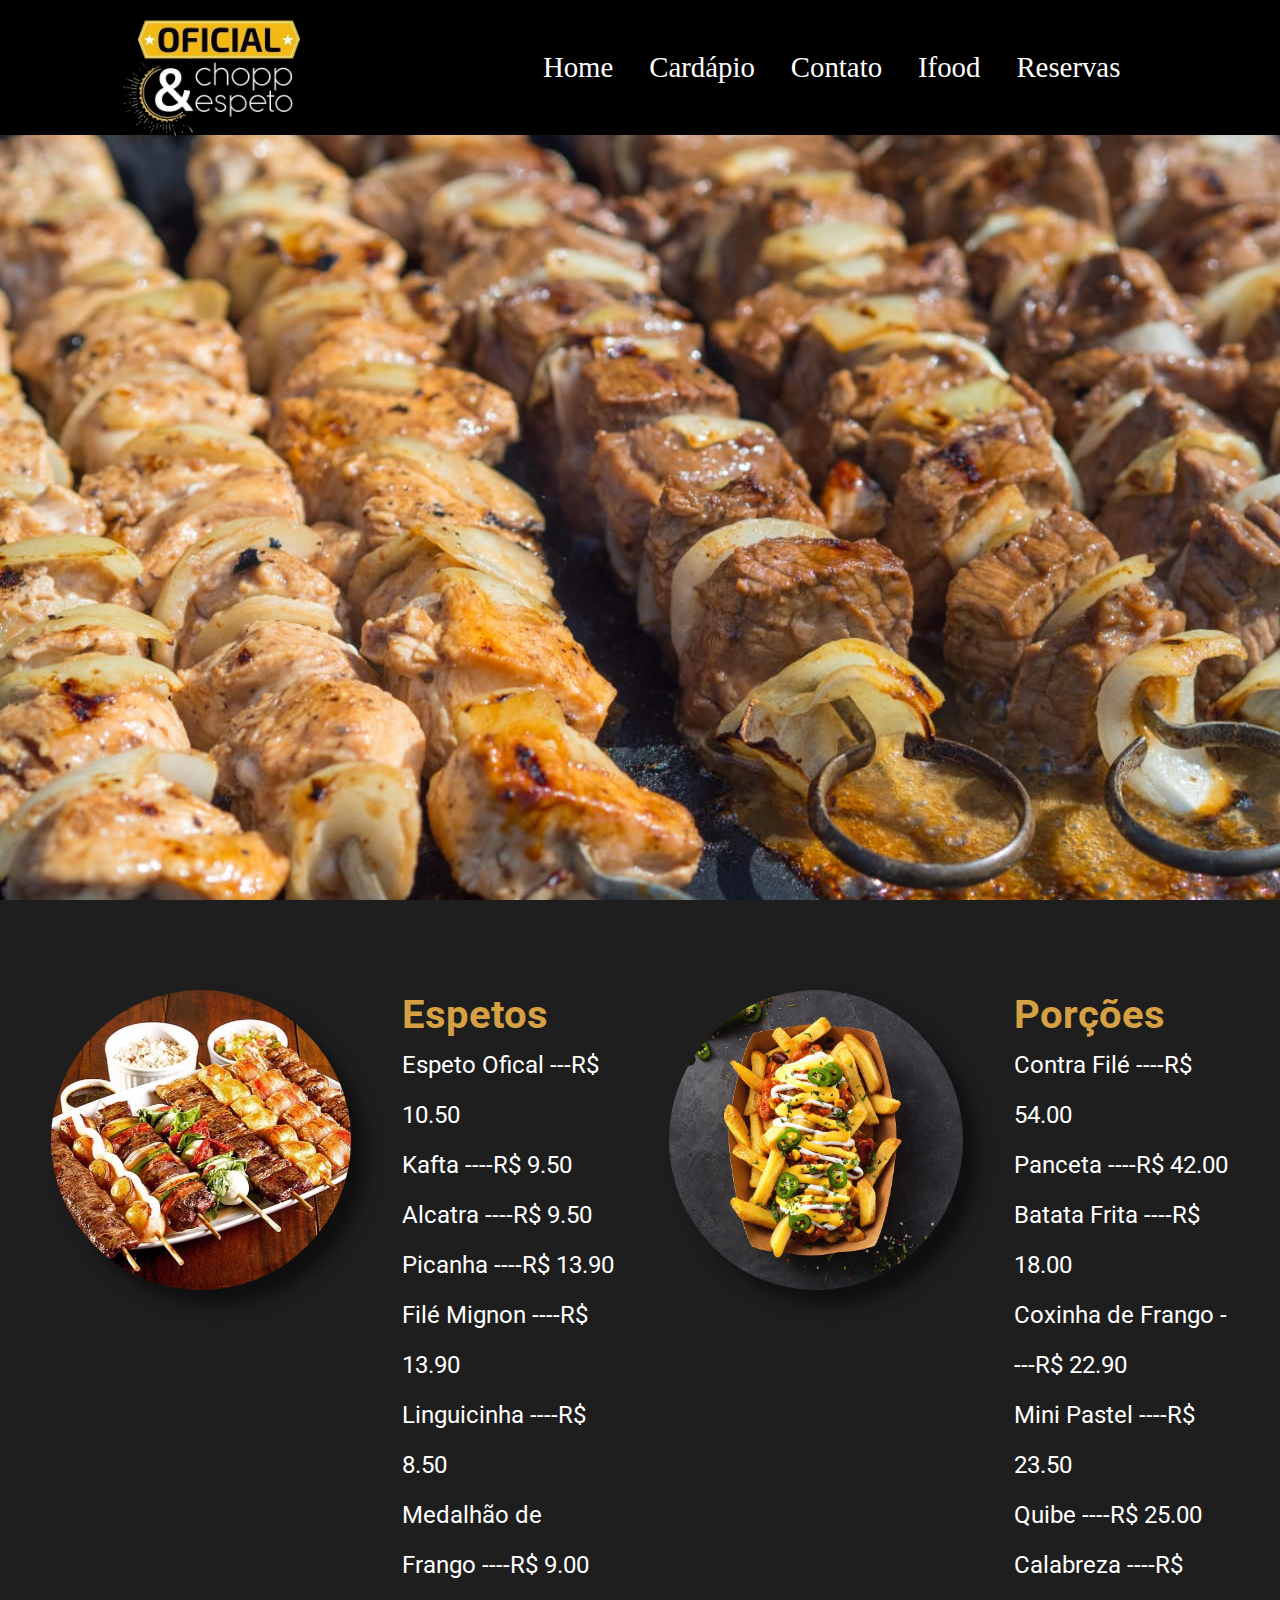
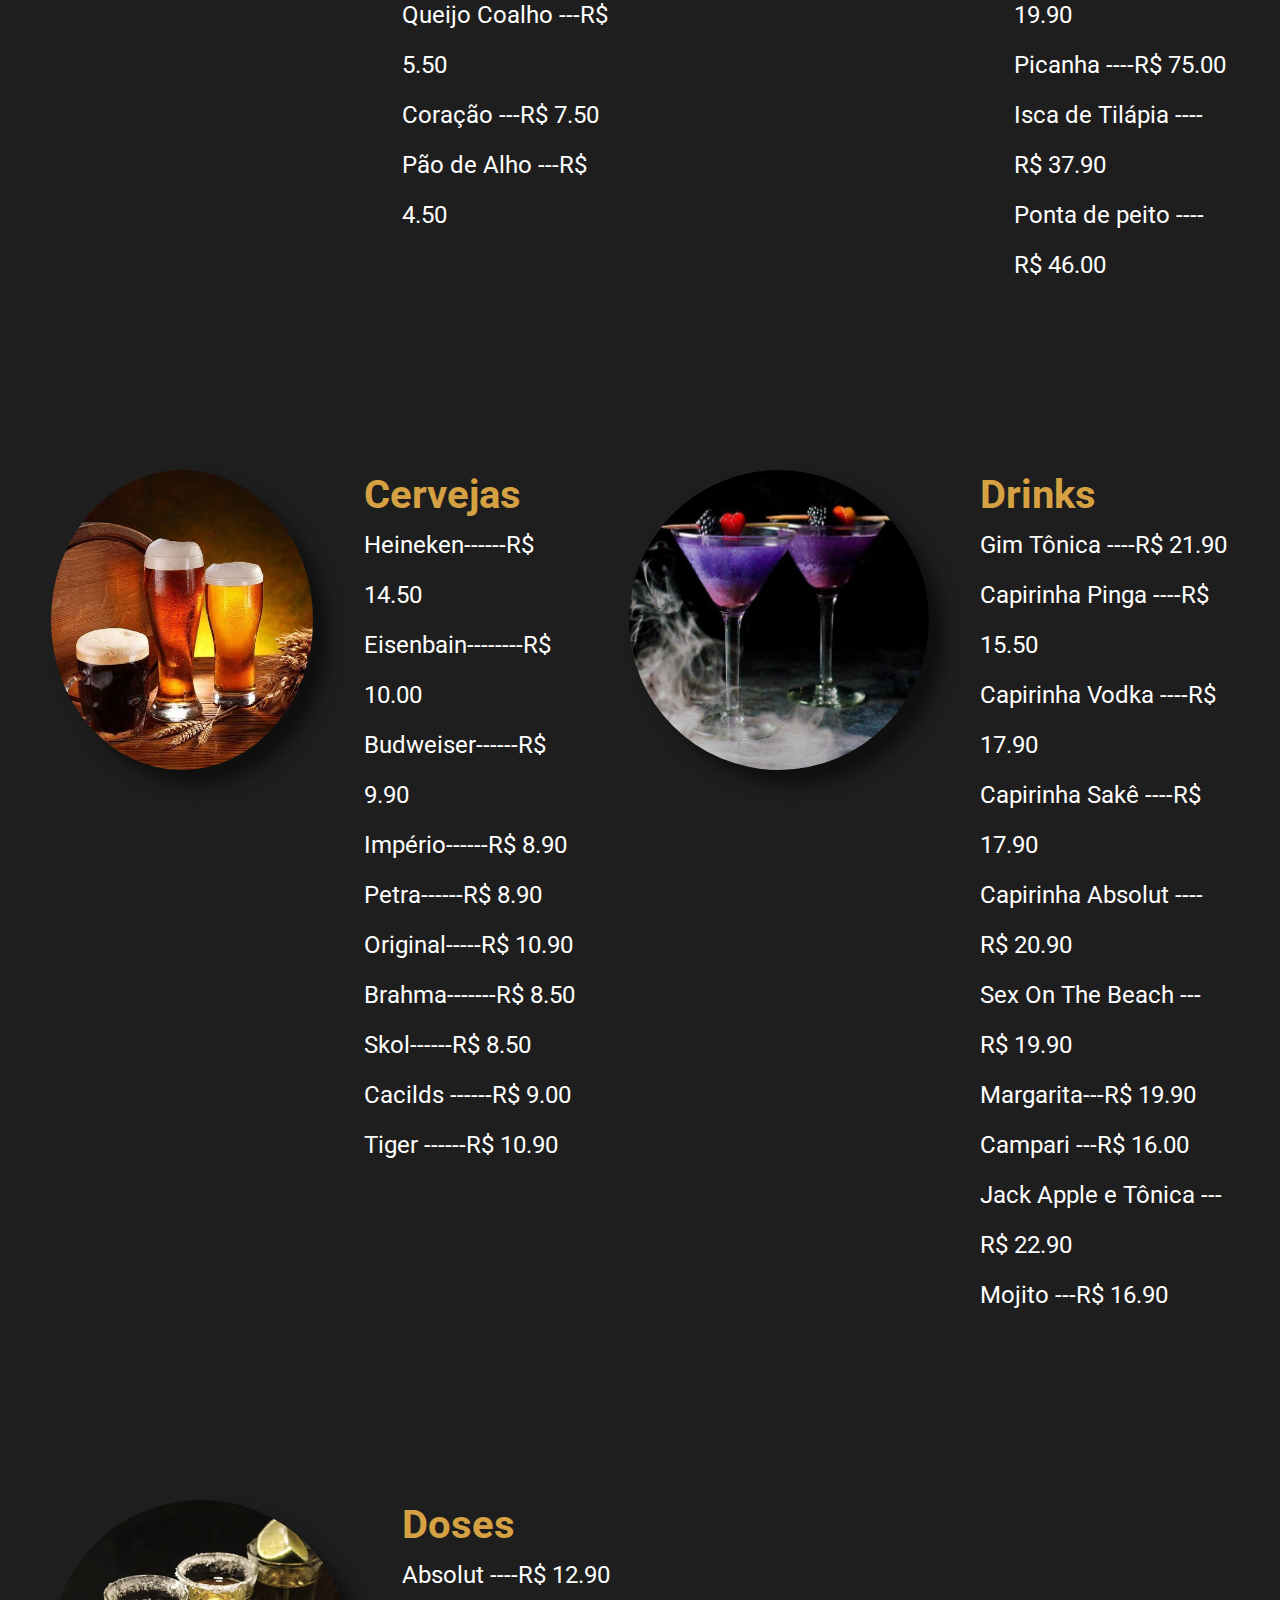
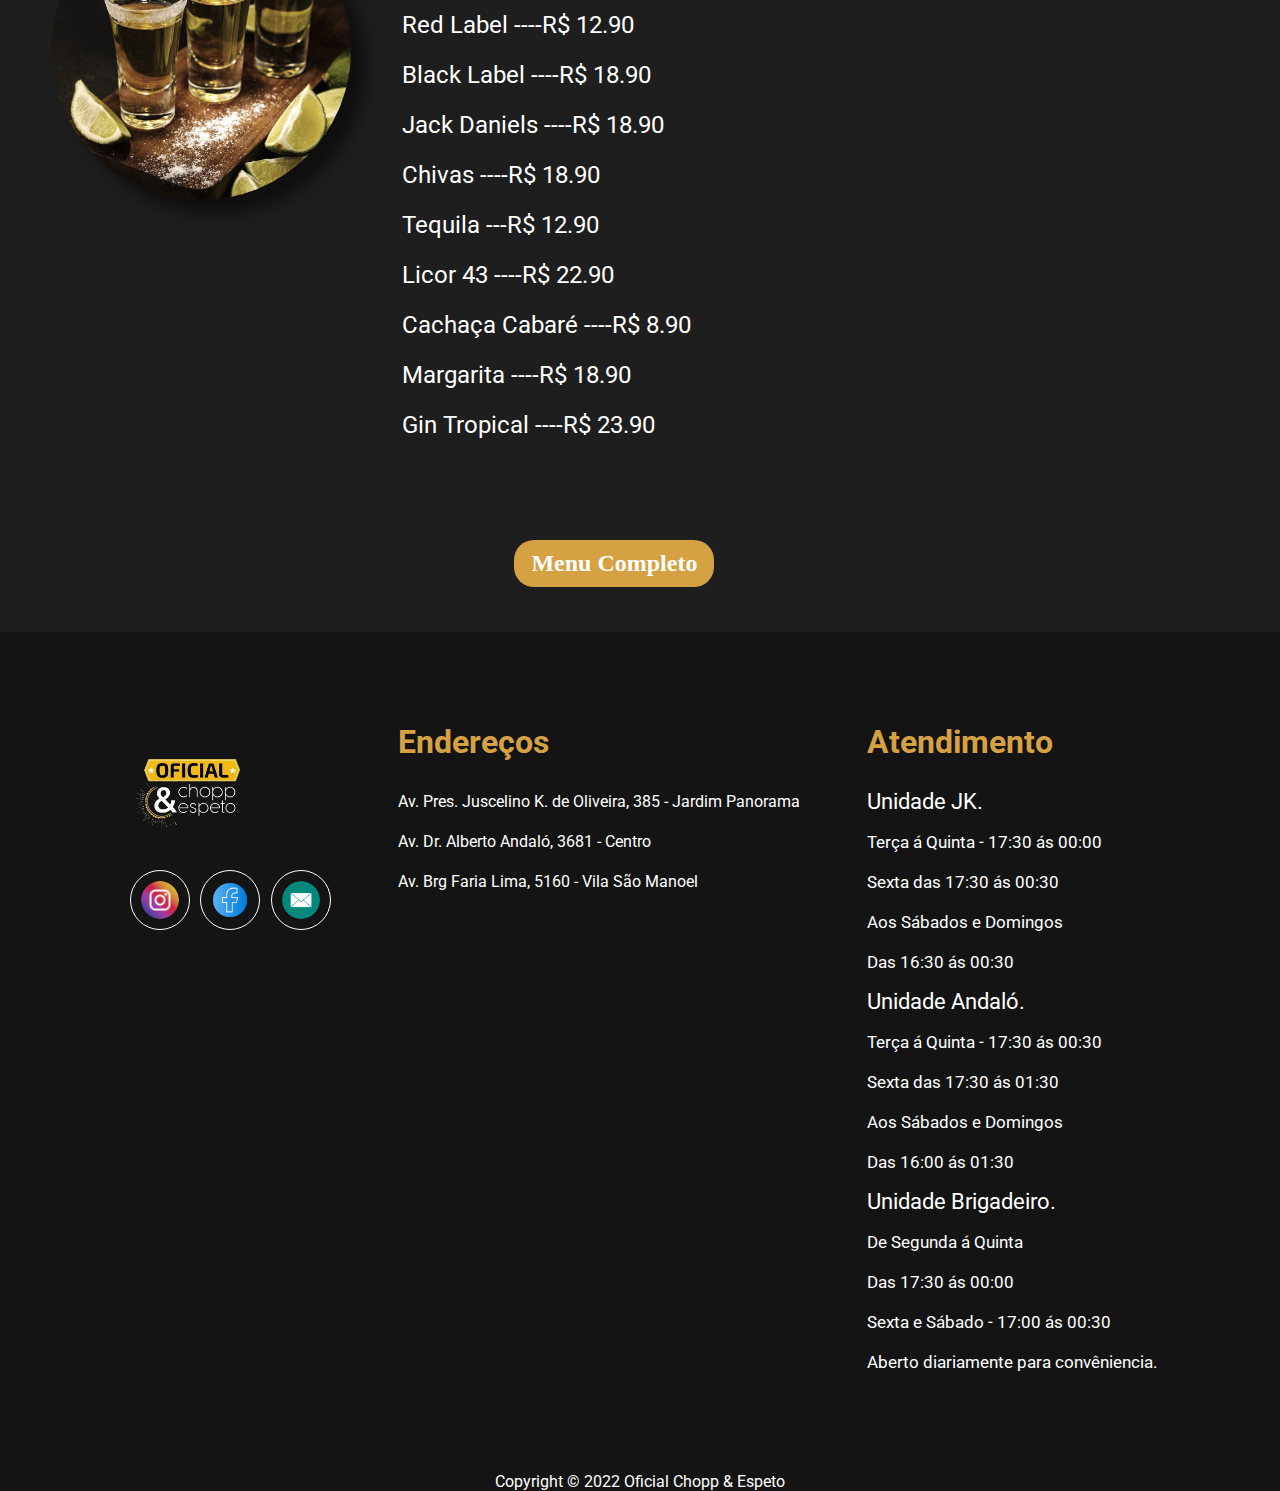
==== commit 9dd65ff0: "finalizado" ====
--- a/cardápio.html
+++ b/cardápio.html
@@ -8,6 +8,7 @@
     <link rel="stylesheet" href="style.css">
     <link rel="shortcut icon" href="assets/logoicon.png" type="image/x-icon">
     <title>Oficial Chopp & Espeto</title>
+    <script src="https://ajax.googleapis.com/ajax/libs/jquery/3.6.0/jquery.min.js"></script>
     <script src="https://kit.fontawesome.com/a076d05399.js"></script>
     <script src="https://unpkg.com/scrollreveal"></script>
     <link rel="stylesheet" href="https://cdnjs.cloudflare.com/ajax/libs/font-awesome/5.11.2/css/all.css">
@@ -25,7 +26,7 @@
         <span id="bt_close">&times;</span>
     </div>
 
-    <header id="header" class="header">
+    <header onmouseleave="fecharMenu()" id="header" class="header">
         <nav class="container-nav">
             <input type="checkbox" id="check">
             <label for="check" class="checkbtn">
@@ -39,7 +40,7 @@
                 <li><a class="menu button-ifood" href="https://www.ifood.com.br/delivery/sao-jose-do-rio-preto-sp/oficial-chopp--espeto-jk-jardim-panorama/0b49c1ef-5b64-4154-86ba-20d2053a1e8a" target="_blank" >Ifood</a></li>
                 <ul id="list-reservas" class="list-reservas">
                     <li>
-                        <li><a onclick="abrirFecharMenuCel()"  onmouseenter="abrirMenu()"  id="reservas" class="menu">Reservas</a></li></li>
+                        <li><a   id="reservas" class="menu">Reservas</a></li></li>
                         <div  onmouseleave="fecharMenu()" id="div-abertura" class="div-abertura">  
                         <li><a class="menu-abertura responsivo-pc" href="https://web.whatsapp.com/send?phone=55173364-9891" target="_blank">Oficial JK</a></li>
                         <li><a class="menu-abertura responsivo-pc" href="https://web.whatsapp.com/send?phone=551733639899" target="_blank">Oficial Andaló</a></li>
@@ -177,7 +178,7 @@
             <div>
                 <a href="https://www.instagram.com/jkoficialchoppespeto/" target="_blank"><img class="img-svg" src="assets/insta126.png" alt="instagram"></a>
                 <a href="https://www.facebook.com/oficialchoppeespetoandalo" target="_blank"><img class="img-svg logo-whats" src="assets/o-facebook.png" alt="Facebook"></a>
-                <a href="mailto:contato@oficialchoppespeto.com.br" target="_blank"><img class="img-svg" src="assets/email126.png" alt="E-mail"></a>
+                <a href="mailto:contato@oficialchoppespeto.com.br" target="_blank"><img class="img-svg" src="assets/e-mail.png" alt="E-mail"></a>
             
                         
             </div>
@@ -222,7 +223,6 @@
     
 </footer>
 
-    <script src="telainicial.js"></script>
     <script src="script.js"></script>
 </div>
 </body>
--- a/style.css
+++ b/style.css
@@ -632,7 +632,7 @@
         flex-direction: column;
         position: fixed;
         width: 100%;
-        height: 120vh;
+        height: 100vh;
         background: rgb(10, 10, 10);
         left: -100%;
         top: 0vh;
@@ -640,6 +640,7 @@
         transition: all .5s;
         z-index: 2;
         padding-top: 5vh;
+        
     }
     
 
@@ -650,7 +651,7 @@
     nav ul li{
         display: block;
         margin: 50px 0;
-        line-height: 30px;
+        line-height: 10px;
     }
     .menu {
         font-size: 25px;
@@ -753,7 +754,7 @@
         margin-top: 0;
         padding-top: 0;
         padding-bottom: 0;
-        padding-right: 50px
+        padding-right: 55px
     }
     .menu-abertura {
     font-size: 18px;
